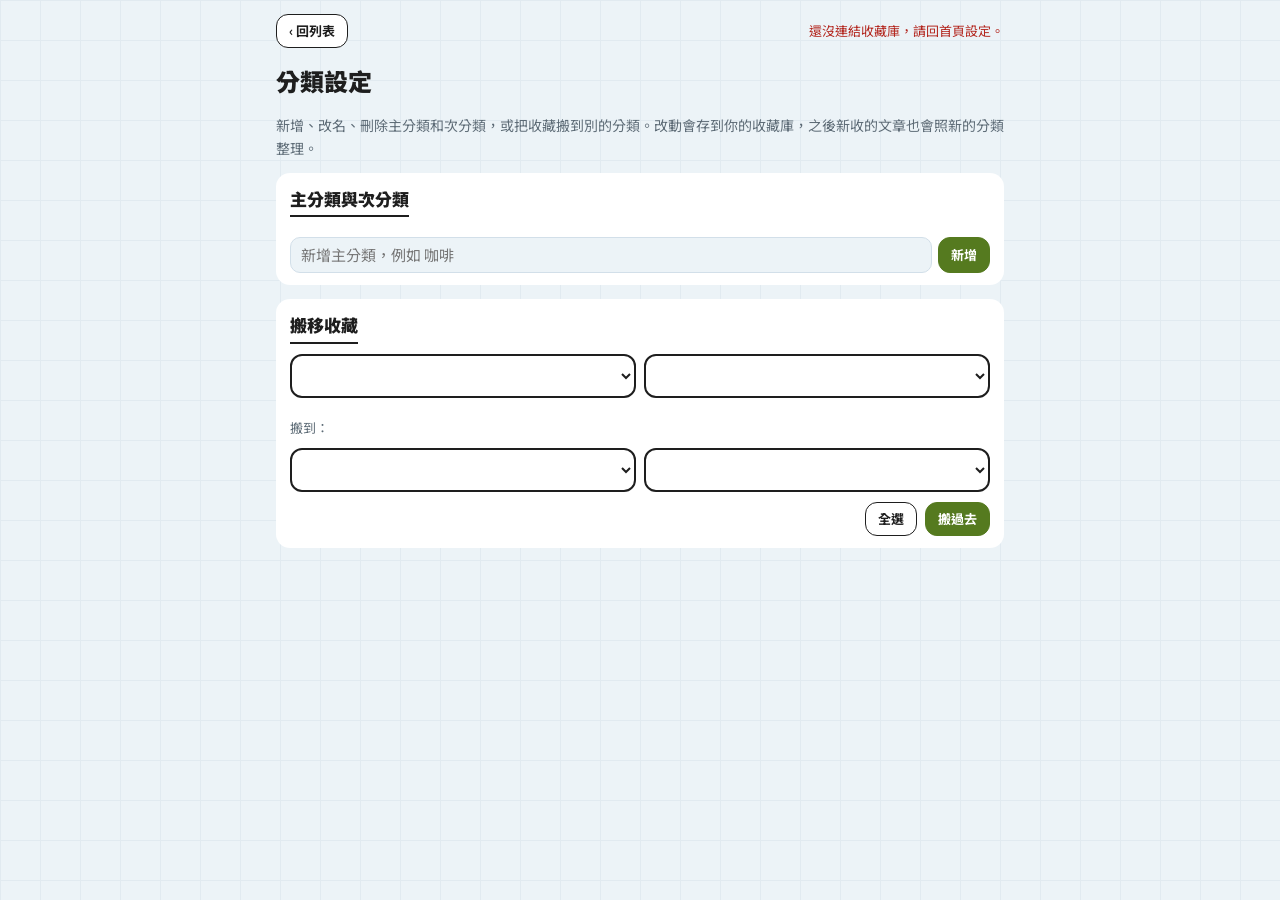
==== web/manage.html @ 9e5619bb "feat(web): 分類設定頁（新增、改名、刪除、排序主分類與次分類，搬移收藏，新分類建議） Co-Authored-By: Claude Opus 5.5 <noreply@anthropic.c" ====
<!doctype html>
<html lang="zh-Hant-TW">
<head>
  <meta charset="utf-8">
  <meta name="viewport" content="width=device-width, initial-scale=1, viewport-fit=cover">
  <meta name="referrer" content="no-referrer">
  <title>分類設定 · Read Box</title>
  <link rel="icon" href="icon.svg" type="image/svg+xml">
  <link rel="apple-touch-icon" href="icon-180.png">
  <link rel="preconnect" href="https://fonts.googleapis.com">
  <link rel="preconnect" href="https://fonts.gstatic.com" crossorigin>
  <link rel="stylesheet" href="https://fonts.googleapis.com/css2?family=Noto+Sans+TC:wght@400;700;900&display=swap">
  <link rel="stylesheet" href="tokens.css">
  <style>
    h1 { margin: 0; font-size: 24px; font-weight: 900; }
    .blk { display: flex; flex-direction: column; gap: 10px; padding: 12px 14px; border-radius: 14px; background: var(--sheet); }
    .cat { display: flex; flex-direction: column; gap: 8px; padding: 10px 0; border-top: 1px solid var(--rule); }
    .cat:first-of-type { border-top: 0; }
    .cat-head { display: flex; align-items: center; gap: 6px; flex-wrap: wrap; }
    .cat-head b { font-size: 16px; font-weight: 900; margin-right: auto; }
    .cat-head small { color: var(--mute); font-weight: 400; }
    .subs { display: flex; gap: 6px; flex-wrap: wrap; align-items: center; }
    .subs button.sub { border: 1px solid var(--rule); border-radius: 999px; background: var(--paper); padding: 2px 10px; font-size: 13px; cursor: pointer; }
    .add { display: flex; gap: 6px; }
    .add input { flex: 1; min-width: 0; min-height: 36px; padding: 0 10px; border: 1.5px solid var(--rule); border-radius: 10px; background: var(--paper); }
    .pick { display: flex; flex-direction: column; gap: 6px; max-height: 50vh; overflow-y: auto; }
    .pick label { display: flex; gap: 8px; align-items: flex-start; font-size: 14px; padding: 6px 2px; border-bottom: 1px solid var(--rule); }
    .pick label small { display: block; color: var(--mute); }
    .pick input { margin-top: 4px; width: 18px; height: 18px; flex: none; }
    .two { display: flex; gap: 8px; flex-wrap: wrap; }
    .two select { flex: 1; min-width: 130px; }
    #msg { font-size: 13px; }
  </style>
</head>
<body>
  <main class="page">
    <div class="top">
      <a class="btn small" href="./">‹ 回列表</a>
      <span class="muted" id="msg"></span>
    </div>
    <h1>分類設定</h1>
    <p class="muted" style="margin:0;font-size:14px">新增、改名、刪除主分類和次分類，或把收藏搬到別的分類。改動會存到你的收藏庫，之後新收的文章也會照新的分類整理。</p>

    <section class="blk">
      <h2 class="label">主分類與次分類</h2>
      <div id="cats"></div>
      <div class="add">
        <input id="new-cat" maxlength="20" placeholder="新增主分類，例如 咖啡" aria-label="新增主分類">
        <button class="btn small go" id="add-cat" type="button">新增</button>
      </div>
    </section>

    <section class="blk" id="suggest" hidden>
      <h2 class="label" id="suggest-title">可能屬於這個分類</h2>
      <p class="muted" style="margin:0;font-size:13px">依標題、重點、主題和「為什麼收」裡有沒有出現分類名稱找出來的，勾選確認後才會搬。</p>
      <div class="pick" id="suggest-list"></div>
      <div class="row-btns" style="margin:0">
        <button class="btn small" id="suggest-skip" type="button">先不用</button>
        <button class="btn small go" id="suggest-go" type="button">搬進來</button>
      </div>
    </section>

    <section class="blk">
      <h2 class="label">搬移收藏</h2>
      <div class="two">
        <select class="field" id="from-cat" aria-label="從哪個分類"></select>
        <select class="field" id="from-sub" aria-label="哪個次分類"></select>
      </div>
      <div class="pick" id="move-list"></div>
      <p class="muted" style="margin:0;font-size:13px">搬到：</p>
      <div class="two">
        <select class="field" id="to-cat" aria-label="搬到哪個分類"></select>
        <select class="field" id="to-sub" aria-label="搬到哪個次分類"></select>
      </div>
      <div class="row-btns" style="margin:0">
        <button class="btn small" id="pick-all" type="button">全選</button>
        <button class="btn small go" id="move-go" type="button">搬過去</button>
      </div>
    </section>
  </main>
  <script type="module" src="manage.js"></script>
</body>
</html>
---- web/tokens.css ----
/* Read Box design tokens and shared components (index.html, read.html).
   GitHub Box skeleton (grid paper, outlined cards, pill chips) + Threads black/white chips +
   pale blue / heavy black / orange highlights; olive green only on things you press. */
:root {
  --paper: #ecf3f7; --grid: #e1eaf0; --sheet: #ffffff; --note: #fbf9f3; --note-line: #e3e8ec; --ph: #d2dfe9; --tape: #f2b39a;
  --ink: #1e1e1e; --mute: #5d6b76; --line: #1e1e1e; --rule: #d2dfe9;
  --hi: #e75829; --hi-text: #bf4519; --hi-fill: #c9481c; --hi-fill-ink: #ffffff; --hi-tint: #fbe9e1;
  --go: #557a1f; --go-ink: #ffffff; --go-tint: #eef4e3;
  --m-read: #9aa7b1; --m-arch: #b8c3cb; --err: #b3261e;
  --sans: "Noto Sans TC", system-ui, -apple-system, "PingFang TC", "Microsoft JhengHei", sans-serif;
  --gutter: max(16px, env(safe-area-inset-left, 0px));
  color-scheme: light;
}
@media (prefers-color-scheme: dark) {
  :root {
    --paper: #141414; --grid: #1b1b1b; --sheet: #1f1f1f; --note: #24221d; --note-line: #34322c; --ph: #2b3238; --tape: #7a3f2a;
    --ink: #f3f5f7; --mute: #9aa7b1; --line: #d6d6d6; --rule: #30363b;
    --hi: #ff7a45; --hi-text: #ff7a45; --hi-fill: #ff7a45; --hi-fill-ink: #141414; --hi-tint: #2e1a12;
    --go: #a8cc78; --go-ink: #141414; --go-tint: #1d2616;
    --m-read: #6b757d; --m-arch: #4a5258; --err: #ff8a80;
    color-scheme: dark;
  }
}

* { box-sizing: border-box; }
html { -webkit-text-size-adjust: 100%; }
body {
  margin: 0; background-color: var(--paper); color: var(--ink); font: 15px/1.6 var(--sans);
  background-image: linear-gradient(var(--grid) 1px, transparent 1px), linear-gradient(90deg, var(--grid) 1px, transparent 1px);
  background-size: 40px 40px;
}
button, input, textarea, select { font: inherit; color: inherit; }
a { color: inherit; }
img { max-width: 100%; }
[hidden] { display: none !important; }
:focus-visible { outline: 2px solid var(--hi); outline-offset: 2px; }

.page {
  max-width: 760px; margin: 0 auto; display: flex; flex-direction: column; gap: 14px;
  padding: max(14px, env(safe-area-inset-top, 0px)) max(16px, env(safe-area-inset-right, 0px))
           max(32px, env(safe-area-inset-bottom, 0px)) var(--gutter);
}
.top { display: flex; align-items: center; justify-content: space-between; gap: 8px; }
.mark { display: flex; align-items: center; gap: 8px; font-weight: 900; font-size: 20px; letter-spacing: -0.01em; text-decoration: none; }
.mark i { width: 26px; height: 26px; border-radius: 7px; background: var(--hi-fill); color: var(--hi-fill-ink);
  display: grid; place-items: center; font-style: normal; font-size: 14px; font-weight: 900; }
.chip { display: inline-flex; align-items: center; gap: 6px; padding: 5px 12px; border: 1.5px solid var(--line); border-radius: 999px;
  font-size: 13px; background: var(--sheet); white-space: nowrap; cursor: pointer; }
.chip .dot { width: 8px; height: 8px; border-radius: 50%; background: var(--m-read); }
.chip[data-ok="1"] .dot { background: var(--go); }

.btn { display: inline-flex; align-items: center; justify-content: center; gap: 6px; min-height: 44px; padding: 0 16px;
  border-radius: 12px; border: 2px solid var(--line); background: var(--sheet); font-weight: 700; cursor: pointer;
  white-space: nowrap; text-decoration: none; }
.btn.go { background: var(--go); color: var(--go-ink); border-color: var(--go); }
.btn.small { min-height: 34px; padding: 0 12px; font-size: 13px; border-width: 1.5px; }
.btn:disabled { opacity: .5; cursor: default; }
@media (prefers-reduced-motion: no-preference) { .btn:active { transform: translateY(1px); } }

.pill { display: inline-block; padding: 1px 9px; border-radius: 6px; font-size: 12px; font-weight: 700;
  background: var(--hi-fill); color: var(--hi-fill-ink); white-space: nowrap; }
.pill.dark { background: var(--ink); color: var(--paper); }
.pill.soft { background: var(--sheet); color: var(--mute); border: 1px solid var(--rule); font-weight: 500; }
.label { font-size: 17px; font-weight: 900; align-self: flex-start; padding-bottom: 3px; border-bottom: 2px solid var(--ink); margin: 0; }
.muted { color: var(--mute); }
.err { color: var(--err); }

.map { display: inline-flex; align-items: center; gap: 4px; padding: 3px 10px; border: 1.5px solid var(--go); color: var(--ink);
  border-radius: 999px; font-size: 12px; font-weight: 700; text-decoration: none; background: var(--go-tint); white-space: nowrap; }
.map svg { width: 12px; height: 12px; fill: var(--go); }

dialog { border: 2px solid var(--line); border-radius: 16px; background: var(--sheet); color: var(--ink); padding: 18px;
  width: min(520px, calc(100vw - 32px)); }
dialog::backdrop { background: rgba(0, 0, 0, .35); }
dialog h2 { margin: 0 0 8px; font-size: 18px; font-weight: 900; }
dialog label { display: block; margin: 12px 0 4px; font-size: 14px; font-weight: 700; }
.field { width: 100%; min-height: 44px; padding: 8px 12px; border: 2px solid var(--line); border-radius: 12px; background: var(--sheet); }
textarea.field { min-height: 88px; resize: vertical; }
.row-btns { display: flex; gap: 8px; justify-content: flex-end; flex-wrap: wrap; margin-top: 14px; }
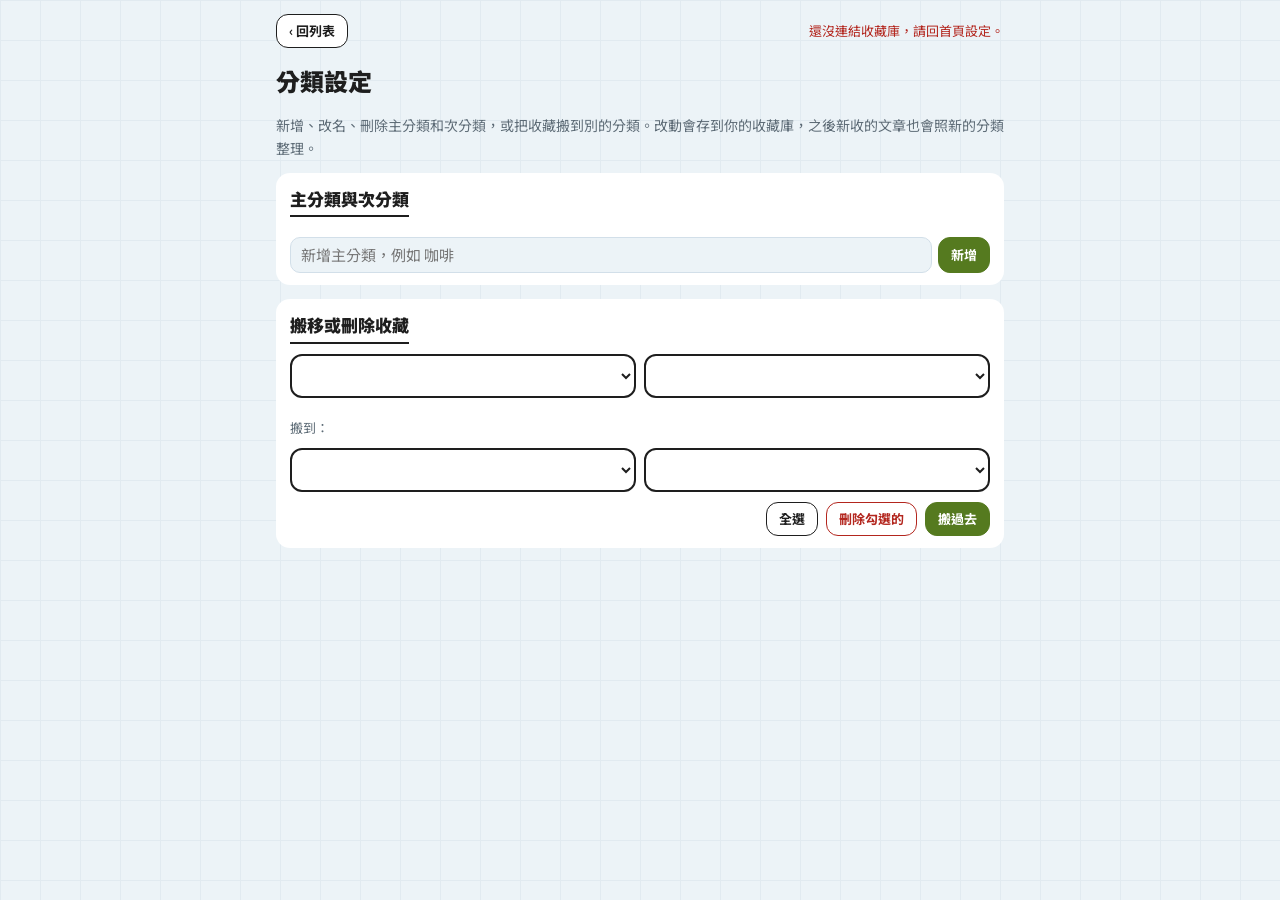
==== commit f6c56e75: "feat: 刪除卡片、AI 分類建議、外觀可選淺色／深色；拿掉「為什麼收」與單篇頁的來源圖示 Co-Authored-By: Claude Opus 5.5 <noreply@anthropic.co" ====
--- a/web/manage.html
+++ b/web/manage.html
@@ -10,6 +10,7 @@
   <link rel="preconnect" href="https://fonts.googleapis.com">
   <link rel="preconnect" href="https://fonts.gstatic.com" crossorigin>
   <link rel="stylesheet" href="https://fonts.googleapis.com/css2?family=Noto+Sans+TC:wght@400;700;900&display=swap">
+  <script>try { const t = localStorage.getItem('readbox.theme'); if (t === 'light' || t === 'dark') document.documentElement.dataset.theme = t; } catch { /* storage blocked */ }</script>
   <link rel="stylesheet" href="tokens.css">
   <style>
     h1 { margin: 0; font-size: 24px; font-weight: 900; }
@@ -50,9 +51,15 @@
       </div>
     </section>
 
+    <section class="blk" id="ai" hidden>
+      <h2 class="label">AI 分類建議</h2>
+      <p class="muted" style="margin:0;font-size:13px">AI 讀過你的收藏後，認為可能屬於這些分類。勾選確認後才會搬。</p>
+      <div id="ai-list"></div>
+    </section>
+
     <section class="blk" id="suggest" hidden>
       <h2 class="label" id="suggest-title">可能屬於這個分類</h2>
-      <p class="muted" style="margin:0;font-size:13px">依標題、重點、主題和「為什麼收」裡有沒有出現分類名稱找出來的，勾選確認後才會搬。</p>
+      <p class="muted" style="margin:0;font-size:13px">先用關鍵字找到這些（標題、重點、主題裡有出現分類名稱）。也已經請 AI 幫你找，約 2–5 分鐘後回來看「AI 分類建議」。勾選確認後才會搬。</p>
       <div class="pick" id="suggest-list"></div>
       <div class="row-btns" style="margin:0">
         <button class="btn small" id="suggest-skip" type="button">先不用</button>
@@ -61,7 +68,7 @@
     </section>
 
     <section class="blk">
-      <h2 class="label">搬移收藏</h2>
+      <h2 class="label">搬移或刪除收藏</h2>
       <div class="two">
         <select class="field" id="from-cat" aria-label="從哪個分類"></select>
         <select class="field" id="from-sub" aria-label="哪個次分類"></select>
@@ -74,6 +81,7 @@
       </div>
       <div class="row-btns" style="margin:0">
         <button class="btn small" id="pick-all" type="button">全選</button>
+        <button class="btn small" id="del-go" type="button" style="border-color:var(--err);color:var(--err)">刪除勾選的</button>
         <button class="btn small go" id="move-go" type="button">搬過去</button>
       </div>
     </section>
--- a/web/tokens.css
+++ b/web/tokens.css
@@ -11,8 +11,9 @@
   --gutter: max(16px, env(safe-area-inset-left, 0px));
   color-scheme: light;
 }
+/* 外觀: data-theme on <html> is LuLu's choice (淺色／深色); without it the phone's setting decides. */
 @media (prefers-color-scheme: dark) {
-  :root {
+  :root:not([data-theme="light"]) {
     --paper: #141414; --grid: #1b1b1b; --sheet: #1f1f1f; --note: #24221d; --note-line: #34322c; --ph: #2b3238; --tape: #7a3f2a;
     --ink: #f3f5f7; --mute: #9aa7b1; --line: #d6d6d6; --rule: #30363b;
     --hi: #ff7a45; --hi-text: #ff7a45; --hi-fill: #ff7a45; --hi-fill-ink: #141414; --hi-tint: #2e1a12;
@@ -20,6 +21,14 @@
     --m-read: #6b757d; --m-arch: #4a5258; --err: #ff8a80;
     color-scheme: dark;
   }
+}
+:root[data-theme="dark"] {
+  --paper: #141414; --grid: #1b1b1b; --sheet: #1f1f1f; --note: #24221d; --note-line: #34322c; --ph: #2b3238; --tape: #7a3f2a;
+  --ink: #f3f5f7; --mute: #9aa7b1; --line: #d6d6d6; --rule: #30363b;
+  --hi: #ff7a45; --hi-text: #ff7a45; --hi-fill: #ff7a45; --hi-fill-ink: #141414; --hi-tint: #2e1a12;
+  --go: #a8cc78; --go-ink: #141414; --go-tint: #1d2616;
+  --m-read: #6b757d; --m-arch: #4a5258; --err: #ff8a80;
+  color-scheme: dark;
 }
 
 * { box-sizing: border-box; }
